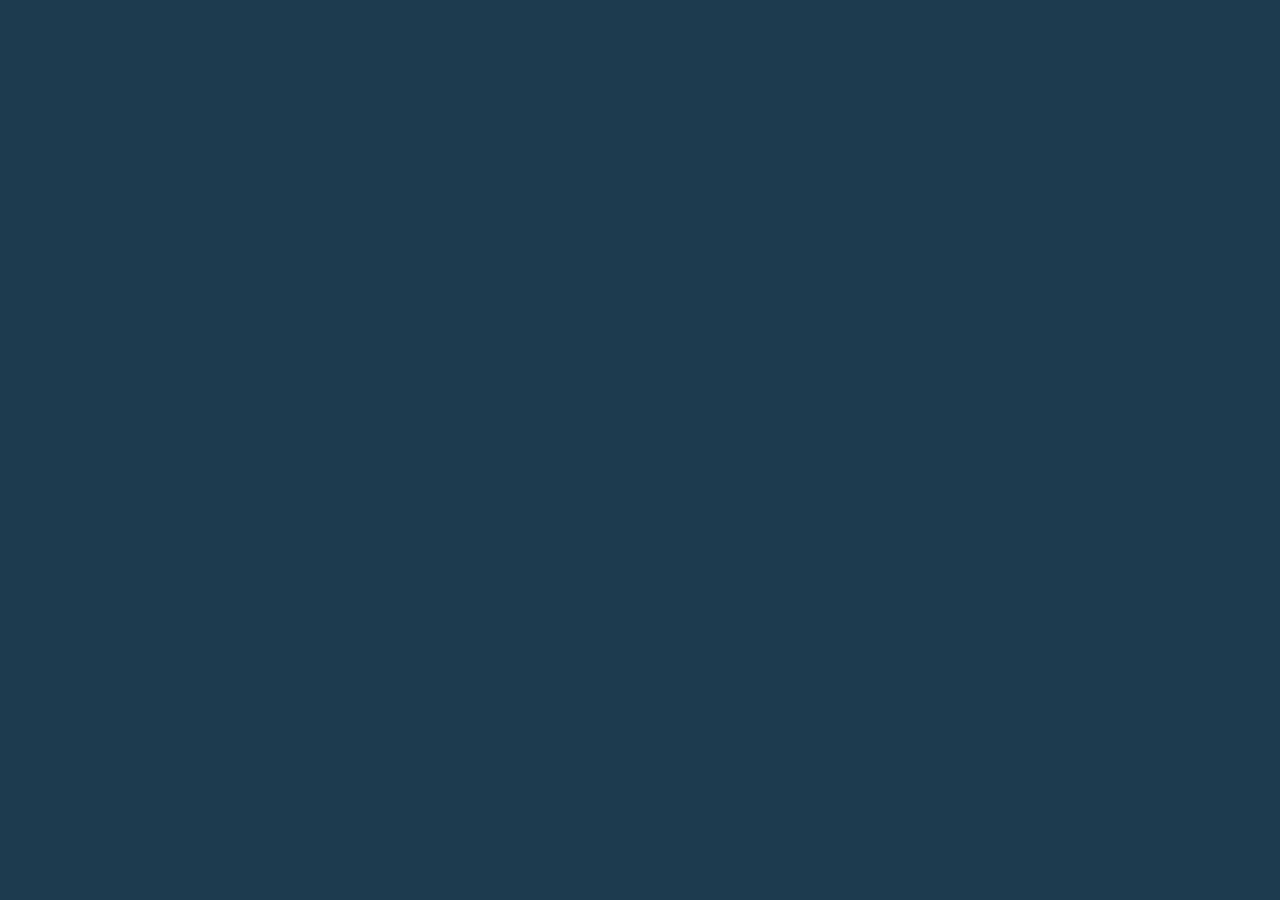
==== index.html @ 94a36188 "Her papers are paper now The boards are a tiling sheet of aged stock under a cream wash, torn out al" ====
<!doctype html>
<html lang="en">
<head>
  <meta charset="utf-8">
  <meta name="viewport" content="width=device-width, initial-scale=1">
  <title>Ship</title>
  <style>
    /* Her papers. Everything you read is on paper laid over the view: aged
       stock, iron-gall ink, small capitals for the headings. The paper is a
       real sheet now, and so is the torn edge round it: see art/ and ART.md.
       The sails and the compass are still drawn as SVG. */
    :root {
      --paper:  #f0e7d3;
      --paper2: #e6dbc2;
      --ink:    #33291d;
      --faint:  #7c6b51;
      --rule:   rgba(80, 62, 38, 0.28);
      --edge:   rgba(60, 46, 28, 0.42);
      --blue:   #2c586e;
      --rust:   #9a4c32;
      --warn:   #9a6b1e;
    }

    html, body { height: 100%; margin: 0; background: #1d3b4f; overflow: hidden; }
    canvas { display: block; }
    body { font-family: Georgia, "Times New Roman", serif; color: var(--ink); }

    /* A board is a scrap of paper torn out of a book, not a rectangle. The
       sheet is a tiling photograph of aged stock; the torn edge is a separate
       mask, white where the paper is and black where it has gone. The shadow
       is a drop-shadow rather than a box-shadow because a box-shadow would
       trace the rectangle the board would have had, which gives the whole
       trick away. Padding is generous: the tear eats into the corners. */
    .board {
      position: fixed;
      padding: 1.05rem 1.3rem;
      /* A cream wash over the sheet. The photograph on its own is far too
         strong: its blotches fight the text, and the eye picks the tile out
         and sees it repeat. Held back to about a third it reads as paper and
         the repeat disappears. */
      background:
        linear-gradient(rgba(244, 236, 217, 0.62), rgba(238, 228, 206, 0.62)),
        url("art/parchment.jpg") repeat;
      background-size: auto, 460px 460px;
      -webkit-mask-image: url("art/panel-mask.png");
              mask-image: url("art/panel-mask.png");
      -webkit-mask-size: 100% 100%;
              mask-size: 100% 100%;
      filter: drop-shadow(0 2px 9px rgba(0, 0, 0, 0.34));
      user-select: none; pointer-events: none;
    }
    .board h2 {
      margin: 0 0 0.55rem; font-size: 0.68rem; font-weight: normal;
      letter-spacing: 0.24em; text-transform: uppercase; color: var(--faint);
    }
    .board h3 {
      margin: 0 0 0.15rem; font-size: 0.6rem; font-weight: normal;
      letter-spacing: 0.2em; text-transform: uppercase; color: var(--faint);
    }
    .board .rule { height: 1px; background: var(--rule); margin: 0.55rem 0; }

    /* --- the sail plan ------------------------------------------------------ */

    #canvas-board { top: 1.1rem; left: 1.1rem; }
    #canvas-board table { border-collapse: collapse; }
    #canvas-board th, #canvas-board td { padding: 0.05rem 0.1rem; }
    #canvas-board thead th {
      font-size: 0.56rem; font-weight: normal; letter-spacing: 0.18em;
      text-transform: uppercase; color: var(--faint); padding-bottom: 0.3rem;
    }
    #canvas-board .tier {
      text-align: left; font-weight: normal; font-size: 0.82rem;
      padding-right: 0.7rem; white-space: nowrap;
    }
    #canvas-board .cell { width: 2.1rem; text-align: center; }
    #canvas-board .key {
      font-size: 0.68rem; color: var(--faint); padding-left: 0.6rem; text-align: right;
    }
    #canvas-board .states {
      margin: 0.6rem 0 0; padding-top: 0.5rem; border-top: 1px solid var(--rule);
      display: flex; justify-content: space-between; gap: 0.2rem;
    }
    #canvas-board .states span { text-align: center; }
    #canvas-board .states i {
      display: block; font-style: normal; font-size: 0.56rem;
      letter-spacing: 0.1em; text-transform: uppercase; color: var(--faint);
    }
    #canvas-board .states .sail { width: 1.75rem; height: 1.3rem; }

    #canvas-board .legend {
      margin: 0.6rem 0 0; padding-top: 0.5rem; border-top: 1px solid var(--rule);
      font-size: 0.68rem; line-height: 1.75; color: var(--faint);
    }
    #canvas-board .legend b { color: var(--ink); font-weight: normal; }

    .sail { width: 1.9rem; height: 1.4rem; display: block; margin: 0 auto; }
    .sail .yard { stroke: #6b5636; stroke-width: 1.1; stroke-linecap: round; fill: none; }
    .sail .cloth { fill: #fbf6ea; stroke: #6f5c40; stroke-width: 0.7; stroke-linejoin: round; }
    .sail .cloth.furl { fill: #cbbb9c; stroke: #6f5c40; stroke-width: 0.7; }
    .sail .reef { stroke: #8a7050; stroke-width: 0.95; stroke-linecap: round; }
    .sail.furled .cloth { fill: #c3b294; }
    .sail.working .cloth { fill: #dfe9ea; stroke: var(--blue); }
    .sail.working .yard { stroke: var(--blue); }
    .sail .tear { stroke: var(--rust); stroke-width: 1.3; stroke-linecap: round; }
    .sail.gone .yard { stroke: #b09a7c; }

    /* --- the orders in hand -------------------------------------------------- */

    #orders-board {
      bottom: 1.1rem; left: 1.1rem; width: 23rem;
      max-height: 56vh; overflow-y: auto;
    }
    #orders-board ul { margin: 0; padding: 0; list-style: none; }
    #orders-board li {
      display: grid; grid-template-columns: 1.5rem 1fr auto; gap: 0.1rem 0.55rem;
      align-items: baseline; margin-bottom: 0.5rem;
    }
    #orders-board li.idle { display: block; color: var(--faint); font-size: 0.86rem; }
    #orders-board li.held { opacity: 0.62; }
    #orders-board .ring { grid-row: span 2; align-self: center; }
    #orders-board .ring svg { width: 1.35rem; height: 1.35rem; transform: rotate(-90deg); }
    #orders-board .ring .track { fill: none; stroke: var(--rule); stroke-width: 2.4; }
    #orders-board .ring .done {
      fill: none; stroke: var(--blue); stroke-width: 2.4; stroke-linecap: round;
    }
    #orders-board .what { font-size: 0.88rem; line-height: 1.35; }
    #orders-board .what em {
      display: block; font-style: normal; font-size: 0.7rem; color: var(--faint);
    }
    #orders-board .left {
      font-size: 0.82rem; color: var(--faint); font-variant-numeric: tabular-nums;
    }
    #orders-board .post {
      grid-column: 2 / -1; font-size: 0.7rem; line-height: 1.45; color: var(--faint);
    }
    #orders-board .post b { font-weight: normal; color: var(--blue); }
    #orders-board .hands {
      margin: 0.65rem 0 0; padding-top: 0.55rem; font-size: 0.8rem; line-height: 1.55;
      border-top: 1px solid var(--rule);
    }
    #orders-board .hands b { font-weight: normal; font-size: 0.95rem; }
    #orders-board .hands em { color: var(--rust); font-style: normal; }
    #orders-board .hands em.fit { color: var(--blue); }
    #orders-board .chase { margin: 0.45rem 0 0; font-size: 0.83rem; line-height: 1.5; color: var(--blue); }
    #orders-board .chase:empty, #orders-board .hurt:empty, #orders-board .word:empty { display: none; }
    #orders-board .hurt { margin: 0.4rem 0 0; font-size: 0.8rem; line-height: 1.5; }
    #orders-board .hurt .strain { display: block; color: var(--warn); }
    #orders-board .hurt .lost { display: block; color: var(--rust); margin-top: 0.2rem; }
    #orders-board .word { margin: 0.45rem 0 0; font-size: 0.83rem; color: var(--rust); }

    /* --- the right-hand column ---------------------------------------------- */

    #right {
      position: fixed; top: 1.1rem; right: 1.1rem;
      display: flex; flex-direction: column; align-items: stretch; gap: 0.65rem;
      width: 12.5rem; pointer-events: none;
    }
    #right > * { position: static; }

    #clock-board { text-align: center; }
    #clock-board .time {
      font-size: 2rem; letter-spacing: 0.04em; line-height: 1.05;
      font-variant-numeric: tabular-nums;
    }
    #clock-board .watch {
      font-size: 0.6rem; letter-spacing: 0.2em; text-transform: uppercase;
      color: var(--faint); margin-top: 0.25rem;
    }
    #clock-board .bell { font-size: 0.8rem; font-style: italic; color: var(--faint); }
    #clock-board h3 { text-align: center; }
    #clock-board .wind, #clock-board .head { font-size: 0.9rem; line-height: 1.35; }
    #clock-board .speed { font-size: 0.9rem; }
    #clock-board .from { font-size: 0.76rem; color: var(--faint); }
    #clock-board .pace {
      margin-top: 0.6rem; padding-top: 0.5rem; font-size: 0.74rem; color: var(--faint);
      border-top: 1px solid var(--rule);
    }
    #clock-board .pace.paused { color: var(--warn); }
    #clock-board .held-back { color: var(--warn); }

    #voyage-board .task {
      margin: 0 0 0.6rem; font-size: 0.86rem; line-height: 1.5;
      padding-bottom: 0.55rem; border-bottom: 1px solid var(--rule);
    }

    #track-board dl, #stores-board dl, #voyage-board dl {
      margin: 0; display: grid; grid-template-columns: auto auto; gap: 0.18rem 0.7rem;
    }
    #track-board dt, #stores-board dt, #voyage-board dt {
      font-size: 0.62rem; letter-spacing: 0.14em; text-transform: uppercase;
      color: var(--faint); align-self: baseline;
    }
    #track-board dd, #stores-board dd, #voyage-board dd {
      margin: 0; font-size: 0.84rem; text-align: right; font-variant-numeric: tabular-nums;
    }
    #stores-board dd.low { color: var(--warn); }
    #stores-board dd.out { color: var(--rust); }
    #stores-board .short { margin: 0.5rem 0 0; font-size: 0.76rem; color: var(--warn); }
    #stores-board .short:empty { display: none; }

    /* --- the compass rose ---------------------------------------------------- */

    #rose {
      position: fixed; right: 1.4rem; bottom: 1.4rem;
      width: 9.5rem; text-align: center;
      user-select: none; pointer-events: none;
    }
    #rose .rose { width: 100%; height: auto; display: block; }
    #rose .rim { fill: #c9a86a; stroke: #6b5029; stroke-width: 2.5; }
    #rose .face { fill: #f0e7d3; stroke: #8a7145; stroke-width: 1; }
    #rose .ticks line { stroke: #8a7145; stroke-width: 0.9; }
    #rose .ticks line.cardinal { stroke: #4a3a1e; stroke-width: 1.6; }
    #rose .letter {
      font-size: 8px; fill: #4a3a1e; text-anchor: middle;
      font-family: Georgia, serif; letter-spacing: 0.05em;
    }
    #rose .needle .north { fill: var(--rust); }
    #rose .needle .south { fill: #3d3527; }
    #rose .pin { fill: #6b5029; }
    #rose .wind path { fill: var(--blue); opacity: 0.85; }
    #rose .squall {
      margin: 0.3rem 0 0; font-size: 0.74rem; line-height: 1.4; color: #f0e7d3;
      text-shadow: 0 1px 4px rgba(0, 0, 0, 0.8);
    }
    #rose .squall:empty { display: none; }

    /* --- the command bar ----------------------------------------------------- */

    /* Anchored along the bottom, the way a real-time strategy game does it: her
       state on the left, the orders themselves as a card of buttons. */
    #command {
      position: fixed; z-index: 8;
      left: 0; right: 0; bottom: 0;
      display: flex; align-items: stretch; gap: 0.9rem;
      padding: 0.5rem 0.9rem;
      /* The same sheet as the boards. It keeps its straight top edge: this one
         is not a scrap laid on the table, it is the table. */
      background:
        linear-gradient(rgba(244, 236, 217, 0.62), rgba(238, 228, 206, 0.62)),
        url("art/parchment.jpg") repeat;
      background-size: auto, 460px 460px;
      border-top: 1px solid var(--edge);
      box-shadow: 0 -3px 18px rgba(0, 0, 0, 0.35);
      user-select: none;
    }

    #command .her {
      flex: 0 0 11rem;
      display: grid; grid-template-columns: auto 1fr; gap: 0.1rem 0.6rem;
      align-content: center;
      padding-right: 0.9rem; border-right: 1px solid var(--rule);
    }
    #command .her .tag {
      font-size: 0.58rem; letter-spacing: 0.16em; text-transform: uppercase;
      color: var(--faint); align-self: center;
    }
    #command .her b {
      font-weight: normal; font-size: 0.92rem; text-align: right;
      font-variant-numeric: tabular-nums;
    }
    #command .her em { font-style: normal; color: var(--faint); font-size: 0.76rem; }

    #command .card { flex: 1; display: flex; flex-direction: column; gap: 0.3rem; min-width: 0; }
    #command .row { display: flex; align-items: center; gap: 0.6rem; }
    #command .rowname {
      flex: 0 0 4.6rem; font-size: 0.58rem; letter-spacing: 0.16em;
      text-transform: uppercase; color: var(--faint); text-align: right;
    }
    /* Rows never wrap: the bar stays three rows tall on any window, and a
       narrow one scrolls its cards sideways instead of growing upward. */
    #command .cards {
      display: flex; gap: 0.3rem; flex-wrap: nowrap;
      overflow-x: auto; overflow-y: hidden; scrollbar-width: thin;
    }

    #command .ord {
      position: relative; font-family: inherit; cursor: pointer;
      flex: 0 0 auto; min-width: 5.4rem; padding: 0.32rem 0.5rem 0.3rem;
      background: rgba(80, 62, 38, 0.06); color: var(--ink);
      border: 1px solid var(--edge); border-radius: 2px;
      display: flex; align-items: center; gap: 0.35rem;
    }
    #command .ord:hover { border-color: var(--blue); background: rgba(44, 88, 110, 0.14); }
    #command .ord:active { transform: translateY(1px); background: var(--blue); color: var(--paper); }
    #command .ord .what { font-size: 0.76rem; white-space: nowrap; }
    #command .ord .badge {
      font-size: 0.56rem; letter-spacing: 0.04em; color: var(--paper);
      background: var(--faint); border-radius: 2px;
      min-width: 1.05rem; padding: 0.05rem 0.16rem; text-align: center;
    }
    #command .ord:hover .badge { background: var(--blue); }
    #command .ord .glyph { margin-left: auto; }
    #command .ord .glyph:empty { display: none; }
    #command .ord .glyph .sail { width: 1.35rem; height: 1rem; margin: 0; }

    /* An order that would do nothing looks like it would do nothing. */
    #command .ord.spent { opacity: 0.38; cursor: default; }
    #command .ord.spent:hover { border-color: var(--edge); background: rgba(80, 62, 38, 0.06); }
    #command .ord.busy { border-color: var(--blue); }

    /* Everything else keeps off the bar. */
    #orders-board { bottom: 9.5rem !important; max-height: 40vh !important; }
    #pilot { bottom: 9.9rem !important; }
    #rose { bottom: 9.9rem !important; }
    #glass { bottom: 9.9rem !important; }

    /* --- the pilot: one step at a time --------------------------------------- */

    #pilot {
      position: fixed; z-index: 10;
      bottom: 1.1rem; left: 50%; transform: translateX(-50%);
      width: min(38rem, calc(100vw - 26rem));
      padding: 1rem 1.3rem 0.9rem;
      background: linear-gradient(160deg, var(--paper) 0%, var(--paper2) 100%);
      border: 1px solid var(--edge);
      box-shadow: 0 6px 30px rgba(0, 0, 0, 0.45);
      pointer-events: auto; user-select: none;
    }
    #pilot .tally {
      margin: 0 0 0.5rem; font-size: 0.58rem; letter-spacing: 0.2em;
      text-transform: uppercase; color: var(--faint);
    }
    #pilot .say { margin: 0; font-size: 1rem; line-height: 1.6; }
    #pilot .how {
      margin: 0.6rem 0 0; font-size: 0.86rem; color: var(--blue); font-style: italic;
    }
    #pilot .how:empty, #pilot .well:empty, #pilot .acts:empty { display: none; }
    #pilot .acts { margin: 0.9rem 0 0; display: flex; flex-wrap: wrap; gap: 0.6rem; }
    #pilot .act {
      font-family: inherit; font-size: 0.95rem; color: var(--blue);
      background: rgba(44, 88, 110, 0.06); cursor: pointer;
      border: 1px solid var(--edge); border-radius: 2px;
      padding: 0.6rem 1.1rem; flex: 1 1 auto; min-width: 9rem;
    }
    #pilot .act:hover { border-color: var(--blue); background: rgba(44, 88, 110, 0.13); }
    #pilot .act.down {
      background: var(--blue); color: var(--paper); border-color: var(--blue);
      transform: translateY(2px); box-shadow: inset 0 2px 6px rgba(0, 0, 0, 0.35);
    }

    /* The closing gauge. Her head walks in from the side; when she is near
       enough the whole bar goes solid, which says "that is right" without
       anybody having to write it down. */
    #pilot .gauge { margin: 0.9rem 0 0; display: none; align-items: center; gap: 0.8rem; }
    #pilot .gauge:not(:empty) { display: flex; }
    #pilot .gauge .track {
      position: relative; flex: 1; height: 1.5rem;
      border: 1px solid var(--rule); border-radius: 2px;
      background: rgba(80, 62, 38, 0.05);
    }
    #pilot .gauge .notch {
      position: absolute; left: 50%; top: -3px; bottom: -3px; width: 2px;
      margin-left: -1px; background: var(--rust);
    }
    #pilot .gauge .needle {
      position: absolute; top: 2px; bottom: 2px; width: 0.55rem; margin-left: -0.27rem;
      background: var(--blue); border-radius: 1px;
      transition: left 0.12s linear;
    }
    #pilot .gauge .reads {
      font-size: 0.78rem; color: var(--faint); min-width: 7.5rem; text-align: right;
    }
    #pilot .gauge.near .track { border-color: var(--blue); background: rgba(44, 88, 110, 0.16); }
    #pilot .gauge.near .needle { background: var(--blue); box-shadow: 0 0 0 3px rgba(44, 88, 110, 0.3); }
    #pilot .gauge.near .reads {
      color: var(--blue); font-size: 0.86rem; letter-spacing: 0.04em;
    }

    #pilot .well {
      margin: 0.7rem 0 0; font-size: 1.06rem; line-height: 1.5; color: var(--rust);
    }
    #pilot .well .tick {
      display: inline-block; margin-right: 0.5rem; font-size: 1.2rem;
      color: var(--paper); background: var(--rust);
      width: 1.5rem; height: 1.5rem; line-height: 1.5rem; text-align: center;
      border-radius: 50%; vertical-align: -0.25rem;
      animation: stamp 0.45s cubic-bezier(0.2, 1.5, 0.4, 1) both;
    }
    @keyframes stamp {
      from { transform: scale(0.1) rotate(-25deg); opacity: 0; }
      to   { transform: scale(1) rotate(0); opacity: 1; }
    }

    /* A step landing, and a step arriving. */
    #pilot.done {
      border-color: var(--rust);
      box-shadow: 0 0 0 3px rgba(154, 76, 50, 0.25), 0 6px 30px rgba(0, 0, 0, 0.45);
    }
    #pilot.fresh { animation: nudge 0.6s ease-out both; }
    @keyframes nudge {
      0%   { transform: translateX(-50%) translateY(10px); opacity: 0.4; }
      100% { transform: translateX(-50%) translateY(0); opacity: 1; }
    }
    #pilot .shut {
      margin-top: 0.8rem; font-family: inherit; font-size: 0.68rem;
      letter-spacing: 0.1em; color: var(--faint); background: none;
      border: none; padding: 0; cursor: pointer;
    }
    #pilot .shut:hover { color: var(--rust); }

    /* With the pilot up, the orders board keeps out of its way. */
    #pilot ~ #orders-board, #orders-board { max-height: 44vh; }

    /* --- the shipping office ------------------------------------------------- */

    #office .preamble { color: var(--faint); font-size: 0.88rem; }
    #office .berth { margin: 1.4rem 0 0; padding: 0; list-style: none; }
    #office .berth li {
      display: grid; grid-template-columns: 1.6rem 1fr auto;
      gap: 0.1rem 0.4rem; align-items: baseline;
      padding: 0.6rem 0; border-top: 1px solid var(--rule);
    }
    #office .mark { color: var(--blue); font-size: 0.95rem; }
    #office .berth .link { justify-self: start; text-align: left; font-size: 1.02rem; }
    #office .teaches {
      grid-column: 2 / -1; font-size: 0.78rem; line-height: 1.5; color: var(--faint);
    }
    #office .cue {
      font-size: 0.58rem; letter-spacing: 0.18em; text-transform: uppercase;
      color: var(--rust); align-self: center;
    }
    #office li.done .link { color: var(--faint); border-bottom-color: transparent; }
    #office li.done .link:hover { color: var(--rust); }
    #office .note {
      margin: 1.2rem 0 0; padding-top: 0.9rem; font-size: 0.76rem;
      color: var(--faint); border-top: 1px solid var(--rule);
    }

    /* --- the owners' letter, and the account of a short voyage --------------- */

    #office, #letter, #voyage-done {
      position: fixed; inset: 0; margin: auto; z-index: 12;
      width: min(33rem, calc(100vw - 3rem)); height: fit-content;
      max-height: calc(100vh - 3rem); overflow-y: auto;
      padding: 2rem 2.3rem;
      background: linear-gradient(160deg, var(--paper) 0%, var(--paper2) 100%);
      border: 1px solid var(--edge);
      box-shadow: 0 6px 34px rgba(0, 0, 0, 0.45);
      pointer-events: auto;
    }
    #office h2, #letter h2, #voyage-done h2 {
      margin: 0 0 1.1rem; font-size: 0.68rem; font-weight: normal;
      letter-spacing: 0.24em; text-transform: uppercase; color: var(--faint);
    }
    #letter h3 {
      margin: 1.5rem 0 0.6rem; font-size: 0.62rem; font-weight: normal;
      letter-spacing: 0.22em; text-transform: uppercase; color: var(--faint);
      border-top: 1px solid var(--rule); padding-top: 0.9rem;
    }
    #letter p { margin: 0 0 0.9rem; font-size: 0.95rem; line-height: 1.7; }
    #letter .dateline {
      font-style: italic; color: var(--faint); font-size: 0.85rem; text-align: right;
    }
    #letter .keys { margin: 0; padding: 0; list-style: none; }
    #letter .keys li { font-size: 0.84rem; line-height: 1.9; color: var(--faint); }
    #letter .keys b { font-weight: normal; color: var(--blue); }
    #letter .other, #voyage-done .mate { font-size: 0.84rem; color: var(--faint); }
    #voyage-done .mate { font-style: italic; line-height: 1.6; }
    #letter .go, #voyage-done .go { margin: 1.4rem 0 0.7rem; }

    #office button, #letter button, #voyage-done button {
      font-family: inherit; color: var(--blue); background: none; cursor: pointer;
      border: none; padding: 0; font-size: inherit;
      border-bottom: 1px solid rgba(44, 88, 110, 0.5);
    }
    #office button:hover, #letter button:hover, #voyage-done button:hover { color: var(--rust); border-bottom-color: var(--rust); }
    #letter .sail {
      font-size: 1.15rem; letter-spacing: 0.18em; text-transform: uppercase;
      border: 1px solid var(--edge); padding: 0.55rem 1.9rem;
    }
    /* The next voyage carries its whole name, so it is set at reading size
       rather than in the Sail button's capitals. */
    #voyage-done .on {
      font-size: 0.98rem; border: 1px solid var(--edge); padding: 0.5rem 1.3rem;
    }
    #letter .sail:hover, #voyage-done .on:hover { border-color: var(--rust); }

    #voyage-done .home { font-size: 1.1rem; margin: 0 0 1.1rem; }
    #voyage-done dl { margin: 0 0 1.1rem; display: grid; grid-template-columns: 1fr auto; gap: 0.3rem 1.2rem; }
    #voyage-done dt { font-size: 0.84rem; color: var(--faint); }
    #voyage-done dd { margin: 0; font-size: 0.92rem; text-align: right; }
    #voyage-done p { margin: 0 0 0.8rem; font-size: 0.9rem; line-height: 1.55; }
    #voyage-done dd .through {
      display: block; font-size: 0.74rem; color: var(--faint); font-style: italic;
    }

    /* --- the account at the end ---------------------------------------------- */

    #landfall {
      position: fixed; inset: 0; margin: auto;
      width: min(32rem, calc(100vw - 3rem)); height: fit-content;
      max-height: calc(100vh - 3rem); overflow-y: auto;
      padding: 1.8rem 2rem;
      background: linear-gradient(160deg, var(--paper) 0%, var(--paper2) 100%);
      border: 1px solid var(--edge);
      box-shadow: 0 6px 34px rgba(0, 0, 0, 0.45);
      pointer-events: auto;
    }
    #landfall h2 {
      margin: 0 0 0.9rem; font-size: 0.7rem; font-weight: normal;
      letter-spacing: 0.24em; text-transform: uppercase; color: var(--faint);
    }
    #landfall h3 {
      margin: 1.3rem 0 0.6rem; font-size: 0.64rem; font-weight: normal;
      letter-spacing: 0.22em; text-transform: uppercase; color: var(--faint);
      border-top: 1px solid var(--rule); padding-top: 0.9rem;
    }
    #landfall .took { margin: 0 0 1.1rem; font-size: 1.1rem; line-height: 1.5; }
    #landfall dl { margin: 0 0 1.1rem; display: grid; grid-template-columns: 1fr auto; gap: 0.3rem 1.2rem; }
    #landfall dt { font-size: 0.84rem; color: var(--faint); }
    #landfall dd { margin: 0; font-size: 0.92rem; text-align: right; }
    #landfall p { margin: 0 0 0.8rem; font-size: 0.9rem; line-height: 1.55; }
    #landfall .toll { color: var(--rust); }
    #landfall .again { margin: 0; font-size: 0.78rem; color: var(--faint); }
    #landfall .roll { margin: 0 0 1rem; padding: 0; list-style: none; font-size: 0.84rem; }
    #landfall .roll li { margin-bottom: 0.3rem; line-height: 1.45; }
    #landfall .roll li.lost { opacity: 0.55; }
    #landfall .roll b { font-weight: normal; }
    #landfall .roll em { color: var(--rust); font-style: normal; }
    #landfall .roll span { display: block; font-size: 0.77rem; color: var(--faint); }

    /* --- the glossary --------------------------------------------------------- */

    /* The boards let the mouse through so you can drag to look about her.
       Only the terms themselves catch it. */
    .term {
      pointer-events: auto; cursor: help;
      border-bottom: 1px dotted rgba(44, 88, 110, 0.55);
    }
    .term:hover { color: var(--blue); border-bottom-color: var(--blue); }

    /* Above the letter and the office: a definition you cannot read is no
       definition at all. */
    #gloss, #man {
      position: fixed; z-index: 20;
      padding: 0.7rem 0.9rem;
      background: linear-gradient(160deg, var(--paper) 0%, var(--paper2) 100%);
      border: 1px solid var(--edge);
      box-shadow: 0 3px 18px rgba(0, 0, 0, 0.4);
      pointer-events: none; user-select: none;
    }
    #gloss { width: min(21rem, calc(100vw - 2rem)); }
    #man { width: 14rem; }
    #gloss h4, #man h4 {
      margin: 0 0 0.3rem; font-size: 0.92rem; font-weight: normal; color: var(--blue);
    }
    #gloss p, #man p { margin: 0; font-size: 0.84rem; line-height: 1.5; }
    #man p { font-size: 0.78rem; color: var(--faint); }
    #man em { color: var(--rust); font-style: normal; }

    /* A board the glossary or the pilot is pointing at. It breathes, because a
       still outline on a page of still outlines is not a pointing finger. */
    .board.lit {
      border-color: var(--blue);
      animation: pointing 1.5s ease-in-out infinite;
    }
    /* The compass is not a board, but the pilot points at it all the same. */
    #rose.lit { border-radius: 50%; animation: pointing 1.5s ease-in-out infinite; }
    @keyframes pointing {
      0%, 100% { box-shadow: 0 0 0 2px rgba(44, 88, 110, 0.22), 0 2px 14px rgba(0, 0, 0, 0.32); }
      50%      { box-shadow: 0 0 0 6px rgba(44, 88, 110, 0.42), 0 2px 14px rgba(0, 0, 0, 0.32); }
    }

    /* --- the sheets: orders, the watch bill, the glass ----------------------- */

    /* --- the chart ----------------------------------------------------------- */

    /* A chart of 1841: foxed paper, an engraved coast, a graduated neatline,
       and rhumb lines out of a compass rose. Everything drawn, nothing fetched
       -- the stain on the paper is an SVG turbulence filter. */
    #chart .sea { display: block; width: 100%; height: auto; }
    #chart .water { fill: #efe4c9; }
    #chart .stain { fill: none; opacity: 0.5; mix-blend-mode: multiply; }
    #chart .grain { fill: none; opacity: 0.30; mix-blend-mode: multiply; pointer-events: none; }

    #chart .land {
      fill: #ddcfae; stroke: #4a3a24; stroke-width: 1.3; stroke-linejoin: round;
    }
    #chart .grat { stroke: #7a6242; stroke-width: 0.45; opacity: 0.32; }

    /* The rhumb network. Faint, and heavier on the cardinal points. */
    #chart .rhumb line { stroke: #8a6d45; stroke-width: 0.4; opacity: 0.30; }
    #chart .rhumb line.half { opacity: 0.42; }
    #chart .rhumb line.main { stroke: #9a4c32; stroke-width: 0.6; opacity: 0.48; }

    #chart .rose .major { fill: #3a2f1e; }
    #chart .rose .minor { fill: #a08a5e; }
    #chart .rose .pin { fill: #9a4c32; }
    #chart .rose .ring { fill: none; stroke: #4a3a24; stroke-width: 0.7; opacity: 0.7; }
    #chart .rose .np {
      font-size: 12px; fill: #4a3a24; text-anchor: middle;
      font-family: Georgia, serif; font-style: italic;
    }

    #chart .neat { fill: none; stroke: #4a3a24; stroke-width: 1.1; }
    #chart .neat.outer { stroke-width: 2.2; }
    #chart .tick { stroke: #4a3a24; stroke-width: 0.8; }
    #chart .deg {
      font-size: 8.5px; fill: #4a3a24; text-anchor: middle;
      font-family: Georgia, serif; letter-spacing: 0.04em;
    }
    #chart .deg.lat { text-anchor: end; }

    #chart .track { fill: none; stroke: #7a2f1c; stroke-width: 1.5; stroke-dasharray: 5 3; }
    #chart .her path { fill: #7a2f1c; stroke: #efe4c9; stroke-width: 0.9; }
    #chart .port circle { fill: #3a2f1e; }
    #chart .port text, #chart .mark text {
      font-size: 11px; fill: #33291d; font-family: Georgia, serif; font-style: italic;
    }
    #chart .mark path { fill: none; stroke: #7a2f1c; stroke-width: 1.4; }

    #chart .cartouche rect {
      fill: rgba(239, 228, 201, 0.82); stroke: #4a3a24; stroke-width: 1;
    }
    #chart .cartouche .title {
      font-size: 17px; fill: #33291d; font-family: Georgia, serif; font-style: italic;
    }
    #chart .cartouche .sub {
      font-size: 12px; fill: #4a3a24; font-family: Georgia, serif; font-style: italic;
    }
    #chart .cartouche .small { font-size: 10px; letter-spacing: 0.14em; font-style: normal; }

    #chart .scale line { stroke: #33291d; stroke-width: 1.2; }
    #chart .scale text {
      font-size: 10px; fill: #33291d; text-anchor: middle;
      font-family: Georgia, serif; font-style: italic;
    }
    #chart .fix {
      margin: 0.6rem 0 0; font-size: 0.92rem; color: var(--blue);
      font-variant-numeric: tabular-nums;
    }

    #orders-card, #watch-bill, #glass, #chart {
      position: fixed; z-index: 9; height: fit-content;
      max-height: calc(100vh - 3rem); overflow-y: auto;
      padding: 1.4rem 1.7rem;
      background: linear-gradient(160deg, var(--paper) 0%, var(--paper2) 100%);
      border: 1px solid var(--edge);
      box-shadow: 0 6px 34px rgba(0, 0, 0, 0.45);
      user-select: none;
    }
    #orders-card { inset: 0; margin: auto; width: min(34rem, calc(100vw - 3rem)); }
    #chart { inset: 0; margin: auto; width: min(58rem, calc(100vw - 3rem)); }
    #watch-bill { inset: 0; margin: auto; width: min(62rem, calc(100vw - 3rem)); }
    #glass {
      bottom: 1.1rem; left: 50%; transform: translateX(-50%);
      width: min(24rem, calc(100vw - 2rem)); pointer-events: auto;
    }
    #orders-card h2, #watch-bill h2, #glass h2, #chart h2 {
      margin: 0 0 0.9rem; font-size: 0.68rem; font-weight: normal;
      letter-spacing: 0.24em; text-transform: uppercase; color: var(--faint);
    }
    #orders-card table { border-collapse: collapse; width: 100%; }
    #orders-card td { padding: 0.3rem 0; vertical-align: top; }
    #orders-card .k { width: 4.2rem; color: var(--blue); font-size: 0.85rem; white-space: nowrap; }
    #orders-card .w { width: 8rem; font-size: 0.9rem; }
    #orders-card .d { font-size: 0.8rem; color: var(--faint); line-height: 1.55; }
    #orders-card .note, #watch-bill .note, #chart .note {
      margin: 1rem 0 0; padding-top: 0.8rem; font-size: 0.82rem; line-height: 1.7;
      color: var(--faint); border-top: 1px solid var(--rule);
    }
    #orders-card .note b, #watch-bill .note b, #chart .note b { color: var(--ink); font-weight: normal; }
    #orders-card .shut, #glass .shut {
      margin: 0.7rem 0 0; font-size: 0.72rem; color: var(--faint);
    }

    /* --- the ship in section ------------------------------------------------- */

    #watch-bill .section { display: block; width: 100%; height: auto; }
    #watch-bill .section .hull { fill: rgba(80, 62, 38, 0.05); stroke: var(--edge); stroke-width: 1.4; }
    #watch-bill .section .room {
      fill: rgba(80, 62, 38, 0.07); stroke: var(--rule); stroke-width: 1;
    }
    #watch-bill .section .deck { stroke: var(--ink); stroke-width: 1.6; }
    #watch-bill .section .mast { stroke: var(--faint); stroke-width: 2.4; }
    #watch-bill .section .yard { stroke: var(--faint); stroke-width: 1.4; }
    #watch-bill .section .water {
      stroke: var(--blue); stroke-width: 1; stroke-dasharray: 7 5; opacity: 0.5;
    }
    #watch-bill .section .tag {
      font-size: 9px; letter-spacing: 0.16em; text-transform: uppercase;
      fill: var(--faint); font-family: Georgia, serif;
    }
    #watch-bill .section .tally {
      font-size: 10px; fill: var(--faint); text-anchor: end; font-family: Georgia, serif;
    }
    #watch-bill .section .man { fill: var(--ink); cursor: help; }
    #watch-bill .section .man.hurt { fill: var(--rust); }
    #watch-bill .section .man:hover { fill: var(--blue); }

    #watch-bill .whois {
      margin: 0.5rem 0 0; padding: 0.5rem 0.7rem; min-height: 1.2rem;
      font-size: 0.86rem; color: var(--faint);
      background: rgba(80, 62, 38, 0.05); border: 1px solid var(--rule);
    }
    #watch-bill .whois b { font-weight: normal; color: var(--blue); }
    #watch-bill h2.bill {
      margin-top: 1.6rem; padding-top: 1rem; border-top: 1px solid var(--rule);
    }

    #watch-bill .watches {
      display: flex; gap: 1.8rem; align-items: flex-start; flex-wrap: wrap;
    }
    #watch-bill .watch { flex: 1 1 15rem; min-width: 15rem; opacity: 0.55; }
    #watch-bill .watch.up, #watch-bill .watch.idlers { opacity: 1; }
    #watch-bill h3 {
      margin: 0 0 0.5rem; font-size: 0.88rem; font-weight: normal;
      text-transform: capitalize; color: var(--blue);
      display: flex; justify-content: space-between; align-items: baseline;
      border-bottom: 1px solid var(--rule); padding-bottom: 0.35rem;
    }
    #watch-bill .where {
      font-size: 0.62rem; letter-spacing: 0.16em; text-transform: uppercase; color: var(--faint);
    }
    #watch-bill table { border-collapse: collapse; width: 100%; }
    #watch-bill td { padding: 0.15rem 0; vertical-align: baseline; font-size: 0.82rem; }
    #watch-bill .who { width: 42%; }
    #watch-bill .rate { width: 30%; font-size: 0.74rem; color: var(--faint); }
    /* A man's years. A whaleship was worked by boys, and the bill should say so. */
    #watch-bill .age {
      margin-left: 0.4rem; font-size: 0.7rem; color: var(--blue);
      font-variant-numeric: tabular-nums;
    }
    #watch-bill .post { font-size: 0.74rem; color: var(--faint); }
    #watch-bill .post.set { color: var(--blue); }
    #watch-bill .name {
      cursor: text; border-bottom: 1px dotted rgba(80, 62, 38, 0.3);
      display: inline-block; min-width: 5rem;
    }
    #watch-bill .name:hover { border-bottom-color: var(--blue); }
    #watch-bill .name:focus { outline: none; color: var(--blue); border-bottom-color: var(--blue); }
    #watch-bill .tally {
      margin: 0.5rem 0 0; font-size: 0.68rem; letter-spacing: 0.12em;
      text-transform: uppercase; color: var(--faint);
    }

    #glass label {
      display: grid; grid-template-columns: 6.4rem 1fr; gap: 0.1rem 0.7rem;
      align-items: center; margin-bottom: 0.55rem;
    }
    #glass .what { font-size: 0.8rem; color: var(--faint); }
    #glass .was { grid-column: 2; font-size: 0.76rem; color: var(--blue); }
    #glass input[type=range] { width: 100%; accent-color: var(--blue); background: transparent; margin: 0; }
    #glass .note {
      margin: 0.9rem 0 0; padding-top: 0.7rem; font-size: 0.77rem; line-height: 1.6;
      color: var(--faint); border-top: 1px solid var(--rule);
    }
    #glass .rate { margin: 0.6rem 0 0; font-size: 0.76rem; color: var(--faint); }
    #glass .rate.slow { color: var(--rust); }
  </style>
  <script type="importmap">
  {
    "imports": {
      "three": "https://cdn.jsdelivr.net/npm/three@0.185.1/build/three.module.js",
      "three/addons/": "https://cdn.jsdelivr.net/npm/three@0.185.1/examples/jsm/"
    }
  }
  </script>
</head>
<body>
  <div id="right"></div>
  <script type="module" src="./src/main.js"></script>
</body>
</html>
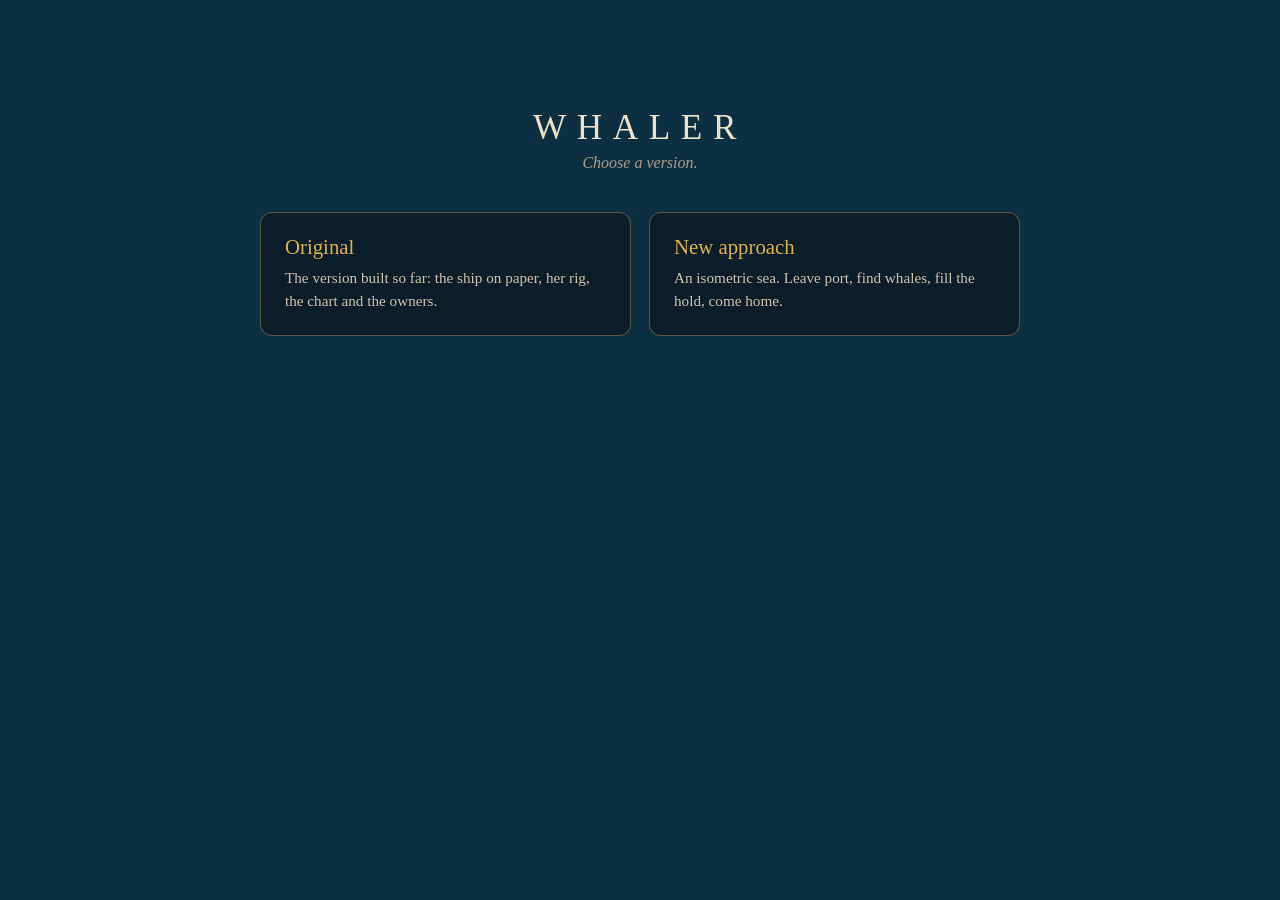
==== commit a9bb7986: "A fresh start beside the old: choose a version, and a new isometric sea The front page now offers tw" ====
--- a/index.html
+++ b/index.html
@@ -3,762 +3,37 @@
 <head>
   <meta charset="utf-8">
   <meta name="viewport" content="width=device-width, initial-scale=1">
-  <title>Ship</title>
+  <title>Whaler</title>
   <style>
-    /* Her papers. Everything you read is on paper laid over the view: aged
-       stock, iron-gall ink, small capitals for the headings. The paper is a
-       real sheet now, and so is the torn edge round it: see art/ and ART.md.
-       The sails and the compass are still drawn as SVG. */
-    :root {
-      --paper:  #f0e7d3;
-      --paper2: #e6dbc2;
-      --ink:    #33291d;
-      --faint:  #7c6b51;
-      --rule:   rgba(80, 62, 38, 0.28);
-      --edge:   rgba(60, 46, 28, 0.42);
-      --blue:   #2c586e;
-      --rust:   #9a4c32;
-      --warn:   #9a6b1e;
-    }
-
-    html, body { height: 100%; margin: 0; background: #1d3b4f; overflow: hidden; }
-    canvas { display: block; }
-    body { font-family: Georgia, "Times New Roman", serif; color: var(--ink); }
-
-    /* A board is a scrap of paper torn out of a book, not a rectangle. The
-       sheet is a tiling photograph of aged stock; the torn edge is a separate
-       mask, white where the paper is and black where it has gone. The shadow
-       is a drop-shadow rather than a box-shadow because a box-shadow would
-       trace the rectangle the board would have had, which gives the whole
-       trick away. Padding is generous: the tear eats into the corners. */
-    .board {
-      position: fixed;
-      padding: 1.05rem 1.3rem;
-      /* A cream wash over the sheet. The photograph on its own is far too
-         strong: its blotches fight the text, and the eye picks the tile out
-         and sees it repeat. Held back to about a third it reads as paper and
-         the repeat disappears. */
-      background:
-        linear-gradient(rgba(244, 236, 217, 0.62), rgba(238, 228, 206, 0.62)),
-        url("art/parchment.jpg") repeat;
-      background-size: auto, 460px 460px;
-      -webkit-mask-image: url("art/panel-mask.png");
-              mask-image: url("art/panel-mask.png");
-      -webkit-mask-size: 100% 100%;
-              mask-size: 100% 100%;
-      filter: drop-shadow(0 2px 9px rgba(0, 0, 0, 0.34));
-      user-select: none; pointer-events: none;
-    }
-    .board h2 {
-      margin: 0 0 0.55rem; font-size: 0.68rem; font-weight: normal;
-      letter-spacing: 0.24em; text-transform: uppercase; color: var(--faint);
-    }
-    .board h3 {
-      margin: 0 0 0.15rem; font-size: 0.6rem; font-weight: normal;
-      letter-spacing: 0.2em; text-transform: uppercase; color: var(--faint);
-    }
-    .board .rule { height: 1px; background: var(--rule); margin: 0.55rem 0; }
-
-    /* --- the sail plan ------------------------------------------------------ */
-
-    #canvas-board { top: 1.1rem; left: 1.1rem; }
-    #canvas-board table { border-collapse: collapse; }
-    #canvas-board th, #canvas-board td { padding: 0.05rem 0.1rem; }
-    #canvas-board thead th {
-      font-size: 0.56rem; font-weight: normal; letter-spacing: 0.18em;
-      text-transform: uppercase; color: var(--faint); padding-bottom: 0.3rem;
-    }
-    #canvas-board .tier {
-      text-align: left; font-weight: normal; font-size: 0.82rem;
-      padding-right: 0.7rem; white-space: nowrap;
-    }
-    #canvas-board .cell { width: 2.1rem; text-align: center; }
-    #canvas-board .key {
-      font-size: 0.68rem; color: var(--faint); padding-left: 0.6rem; text-align: right;
-    }
-    #canvas-board .states {
-      margin: 0.6rem 0 0; padding-top: 0.5rem; border-top: 1px solid var(--rule);
-      display: flex; justify-content: space-between; gap: 0.2rem;
-    }
-    #canvas-board .states span { text-align: center; }
-    #canvas-board .states i {
-      display: block; font-style: normal; font-size: 0.56rem;
-      letter-spacing: 0.1em; text-transform: uppercase; color: var(--faint);
-    }
-    #canvas-board .states .sail { width: 1.75rem; height: 1.3rem; }
-
-    #canvas-board .legend {
-      margin: 0.6rem 0 0; padding-top: 0.5rem; border-top: 1px solid var(--rule);
-      font-size: 0.68rem; line-height: 1.75; color: var(--faint);
-    }
-    #canvas-board .legend b { color: var(--ink); font-weight: normal; }
-
-    .sail { width: 1.9rem; height: 1.4rem; display: block; margin: 0 auto; }
-    .sail .yard { stroke: #6b5636; stroke-width: 1.1; stroke-linecap: round; fill: none; }
-    .sail .cloth { fill: #fbf6ea; stroke: #6f5c40; stroke-width: 0.7; stroke-linejoin: round; }
-    .sail .cloth.furl { fill: #cbbb9c; stroke: #6f5c40; stroke-width: 0.7; }
-    .sail .reef { stroke: #8a7050; stroke-width: 0.95; stroke-linecap: round; }
-    .sail.furled .cloth { fill: #c3b294; }
-    .sail.working .cloth { fill: #dfe9ea; stroke: var(--blue); }
-    .sail.working .yard { stroke: var(--blue); }
-    .sail .tear { stroke: var(--rust); stroke-width: 1.3; stroke-linecap: round; }
-    .sail.gone .yard { stroke: #b09a7c; }
-
-    /* --- the orders in hand -------------------------------------------------- */
-
-    #orders-board {
-      bottom: 1.1rem; left: 1.1rem; width: 23rem;
-      max-height: 56vh; overflow-y: auto;
-    }
-    #orders-board ul { margin: 0; padding: 0; list-style: none; }
-    #orders-board li {
-      display: grid; grid-template-columns: 1.5rem 1fr auto; gap: 0.1rem 0.55rem;
-      align-items: baseline; margin-bottom: 0.5rem;
-    }
-    #orders-board li.idle { display: block; color: var(--faint); font-size: 0.86rem; }
-    #orders-board li.held { opacity: 0.62; }
-    #orders-board .ring { grid-row: span 2; align-self: center; }
-    #orders-board .ring svg { width: 1.35rem; height: 1.35rem; transform: rotate(-90deg); }
-    #orders-board .ring .track { fill: none; stroke: var(--rule); stroke-width: 2.4; }
-    #orders-board .ring .done {
-      fill: none; stroke: var(--blue); stroke-width: 2.4; stroke-linecap: round;
-    }
-    #orders-board .what { font-size: 0.88rem; line-height: 1.35; }
-    #orders-board .what em {
-      display: block; font-style: normal; font-size: 0.7rem; color: var(--faint);
-    }
-    #orders-board .left {
-      font-size: 0.82rem; color: var(--faint); font-variant-numeric: tabular-nums;
-    }
-    #orders-board .post {
-      grid-column: 2 / -1; font-size: 0.7rem; line-height: 1.45; color: var(--faint);
-    }
-    #orders-board .post b { font-weight: normal; color: var(--blue); }
-    #orders-board .hands {
-      margin: 0.65rem 0 0; padding-top: 0.55rem; font-size: 0.8rem; line-height: 1.55;
-      border-top: 1px solid var(--rule);
-    }
-    #orders-board .hands b { font-weight: normal; font-size: 0.95rem; }
-    #orders-board .hands em { color: var(--rust); font-style: normal; }
-    #orders-board .hands em.fit { color: var(--blue); }
-    #orders-board .chase { margin: 0.45rem 0 0; font-size: 0.83rem; line-height: 1.5; color: var(--blue); }
-    #orders-board .chase:empty, #orders-board .hurt:empty, #orders-board .word:empty { display: none; }
-    #orders-board .hurt { margin: 0.4rem 0 0; font-size: 0.8rem; line-height: 1.5; }
-    #orders-board .hurt .strain { display: block; color: var(--warn); }
-    #orders-board .hurt .lost { display: block; color: var(--rust); margin-top: 0.2rem; }
-    #orders-board .word { margin: 0.45rem 0 0; font-size: 0.83rem; color: var(--rust); }
-
-    /* --- the right-hand column ---------------------------------------------- */
-
-    #right {
-      position: fixed; top: 1.1rem; right: 1.1rem;
-      display: flex; flex-direction: column; align-items: stretch; gap: 0.65rem;
-      width: 12.5rem; pointer-events: none;
-    }
-    #right > * { position: static; }
-
-    #clock-board { text-align: center; }
-    #clock-board .time {
-      font-size: 2rem; letter-spacing: 0.04em; line-height: 1.05;
-      font-variant-numeric: tabular-nums;
-    }
-    #clock-board .watch {
-      font-size: 0.6rem; letter-spacing: 0.2em; text-transform: uppercase;
-      color: var(--faint); margin-top: 0.25rem;
-    }
-    #clock-board .bell { font-size: 0.8rem; font-style: italic; color: var(--faint); }
-    #clock-board h3 { text-align: center; }
-    #clock-board .wind, #clock-board .head { font-size: 0.9rem; line-height: 1.35; }
-    #clock-board .speed { font-size: 0.9rem; }
-    #clock-board .from { font-size: 0.76rem; color: var(--faint); }
-    #clock-board .pace {
-      margin-top: 0.6rem; padding-top: 0.5rem; font-size: 0.74rem; color: var(--faint);
-      border-top: 1px solid var(--rule);
-    }
-    #clock-board .pace.paused { color: var(--warn); }
-    #clock-board .held-back { color: var(--warn); }
-
-    #voyage-board .task {
-      margin: 0 0 0.6rem; font-size: 0.86rem; line-height: 1.5;
-      padding-bottom: 0.55rem; border-bottom: 1px solid var(--rule);
-    }
-
-    #track-board dl, #stores-board dl, #voyage-board dl {
-      margin: 0; display: grid; grid-template-columns: auto auto; gap: 0.18rem 0.7rem;
-    }
-    #track-board dt, #stores-board dt, #voyage-board dt {
-      font-size: 0.62rem; letter-spacing: 0.14em; text-transform: uppercase;
-      color: var(--faint); align-self: baseline;
-    }
-    #track-board dd, #stores-board dd, #voyage-board dd {
-      margin: 0; font-size: 0.84rem; text-align: right; font-variant-numeric: tabular-nums;
-    }
-    #stores-board dd.low { color: var(--warn); }
-    #stores-board dd.out { color: var(--rust); }
-    #stores-board .short { margin: 0.5rem 0 0; font-size: 0.76rem; color: var(--warn); }
-    #stores-board .short:empty { display: none; }
-
-    /* --- the compass rose ---------------------------------------------------- */
-
-    #rose {
-      position: fixed; right: 1.4rem; bottom: 1.4rem;
-      width: 9.5rem; text-align: center;
-      user-select: none; pointer-events: none;
-    }
-    #rose .rose { width: 100%; height: auto; display: block; }
-    #rose .rim { fill: #c9a86a; stroke: #6b5029; stroke-width: 2.5; }
-    #rose .face { fill: #f0e7d3; stroke: #8a7145; stroke-width: 1; }
-    #rose .ticks line { stroke: #8a7145; stroke-width: 0.9; }
-    #rose .ticks line.cardinal { stroke: #4a3a1e; stroke-width: 1.6; }
-    #rose .letter {
-      font-size: 8px; fill: #4a3a1e; text-anchor: middle;
-      font-family: Georgia, serif; letter-spacing: 0.05em;
-    }
-    #rose .needle .north { fill: var(--rust); }
-    #rose .needle .south { fill: #3d3527; }
-    #rose .pin { fill: #6b5029; }
-    #rose .wind path { fill: var(--blue); opacity: 0.85; }
-    #rose .squall {
-      margin: 0.3rem 0 0; font-size: 0.74rem; line-height: 1.4; color: #f0e7d3;
-      text-shadow: 0 1px 4px rgba(0, 0, 0, 0.8);
-    }
-    #rose .squall:empty { display: none; }
-
-    /* --- the command bar ----------------------------------------------------- */
-
-    /* Anchored along the bottom, the way a real-time strategy game does it: her
-       state on the left, the orders themselves as a card of buttons. */
-    #command {
-      position: fixed; z-index: 8;
-      left: 0; right: 0; bottom: 0;
-      display: flex; align-items: stretch; gap: 0.9rem;
-      padding: 0.5rem 0.9rem;
-      /* The same sheet as the boards. It keeps its straight top edge: this one
-         is not a scrap laid on the table, it is the table. */
-      background:
-        linear-gradient(rgba(244, 236, 217, 0.62), rgba(238, 228, 206, 0.62)),
-        url("art/parchment.jpg") repeat;
-      background-size: auto, 460px 460px;
-      border-top: 1px solid var(--edge);
-      box-shadow: 0 -3px 18px rgba(0, 0, 0, 0.35);
-      user-select: none;
-    }
-
-    #command .her {
-      flex: 0 0 11rem;
-      display: grid; grid-template-columns: auto 1fr; gap: 0.1rem 0.6rem;
-      align-content: center;
-      padding-right: 0.9rem; border-right: 1px solid var(--rule);
-    }
-    #command .her .tag {
-      font-size: 0.58rem; letter-spacing: 0.16em; text-transform: uppercase;
-      color: var(--faint); align-self: center;
-    }
-    #command .her b {
-      font-weight: normal; font-size: 0.92rem; text-align: right;
-      font-variant-numeric: tabular-nums;
-    }
-    #command .her em { font-style: normal; color: var(--faint); font-size: 0.76rem; }
-
-    #command .card { flex: 1; display: flex; flex-direction: column; gap: 0.3rem; min-width: 0; }
-    #command .row { display: flex; align-items: center; gap: 0.6rem; }
-    #command .rowname {
-      flex: 0 0 4.6rem; font-size: 0.58rem; letter-spacing: 0.16em;
-      text-transform: uppercase; color: var(--faint); text-align: right;
-    }
-    /* Rows never wrap: the bar stays three rows tall on any window, and a
-       narrow one scrolls its cards sideways instead of growing upward. */
-    #command .cards {
-      display: flex; gap: 0.3rem; flex-wrap: nowrap;
-      overflow-x: auto; overflow-y: hidden; scrollbar-width: thin;
-    }
-
-    #command .ord {
-      position: relative; font-family: inherit; cursor: pointer;
-      flex: 0 0 auto; min-width: 5.4rem; padding: 0.32rem 0.5rem 0.3rem;
-      background: rgba(80, 62, 38, 0.06); color: var(--ink);
-      border: 1px solid var(--edge); border-radius: 2px;
-      display: flex; align-items: center; gap: 0.35rem;
-    }
-    #command .ord:hover { border-color: var(--blue); background: rgba(44, 88, 110, 0.14); }
-    #command .ord:active { transform: translateY(1px); background: var(--blue); color: var(--paper); }
-    #command .ord .what { font-size: 0.76rem; white-space: nowrap; }
-    #command .ord .badge {
-      font-size: 0.56rem; letter-spacing: 0.04em; color: var(--paper);
-      background: var(--faint); border-radius: 2px;
-      min-width: 1.05rem; padding: 0.05rem 0.16rem; text-align: center;
-    }
-    #command .ord:hover .badge { background: var(--blue); }
-    #command .ord .glyph { margin-left: auto; }
-    #command .ord .glyph:empty { display: none; }
-    #command .ord .glyph .sail { width: 1.35rem; height: 1rem; margin: 0; }
-
-    /* An order that would do nothing looks like it would do nothing. */
-    #command .ord.spent { opacity: 0.38; cursor: default; }
-    #command .ord.spent:hover { border-color: var(--edge); background: rgba(80, 62, 38, 0.06); }
-    #command .ord.busy { border-color: var(--blue); }
-
-    /* Everything else keeps off the bar. */
-    #orders-board { bottom: 9.5rem !important; max-height: 40vh !important; }
-    #pilot { bottom: 9.9rem !important; }
-    #rose { bottom: 9.9rem !important; }
-    #glass { bottom: 9.9rem !important; }
-
-    /* --- the pilot: one step at a time --------------------------------------- */
-
-    #pilot {
-      position: fixed; z-index: 10;
-      bottom: 1.1rem; left: 50%; transform: translateX(-50%);
-      width: min(38rem, calc(100vw - 26rem));
-      padding: 1rem 1.3rem 0.9rem;
-      background: linear-gradient(160deg, var(--paper) 0%, var(--paper2) 100%);
-      border: 1px solid var(--edge);
-      box-shadow: 0 6px 30px rgba(0, 0, 0, 0.45);
-      pointer-events: auto; user-select: none;
-    }
-    #pilot .tally {
-      margin: 0 0 0.5rem; font-size: 0.58rem; letter-spacing: 0.2em;
-      text-transform: uppercase; color: var(--faint);
-    }
-    #pilot .say { margin: 0; font-size: 1rem; line-height: 1.6; }
-    #pilot .how {
-      margin: 0.6rem 0 0; font-size: 0.86rem; color: var(--blue); font-style: italic;
-    }
-    #pilot .how:empty, #pilot .well:empty, #pilot .acts:empty { display: none; }
-    #pilot .acts { margin: 0.9rem 0 0; display: flex; flex-wrap: wrap; gap: 0.6rem; }
-    #pilot .act {
-      font-family: inherit; font-size: 0.95rem; color: var(--blue);
-      background: rgba(44, 88, 110, 0.06); cursor: pointer;
-      border: 1px solid var(--edge); border-radius: 2px;
-      padding: 0.6rem 1.1rem; flex: 1 1 auto; min-width: 9rem;
-    }
-    #pilot .act:hover { border-color: var(--blue); background: rgba(44, 88, 110, 0.13); }
-    #pilot .act.down {
-      background: var(--blue); color: var(--paper); border-color: var(--blue);
-      transform: translateY(2px); box-shadow: inset 0 2px 6px rgba(0, 0, 0, 0.35);
-    }
-
-    /* The closing gauge. Her head walks in from the side; when she is near
-       enough the whole bar goes solid, which says "that is right" without
-       anybody having to write it down. */
-    #pilot .gauge { margin: 0.9rem 0 0; display: none; align-items: center; gap: 0.8rem; }
-    #pilot .gauge:not(:empty) { display: flex; }
-    #pilot .gauge .track {
-      position: relative; flex: 1; height: 1.5rem;
-      border: 1px solid var(--rule); border-radius: 2px;
-      background: rgba(80, 62, 38, 0.05);
-    }
-    #pilot .gauge .notch {
-      position: absolute; left: 50%; top: -3px; bottom: -3px; width: 2px;
-      margin-left: -1px; background: var(--rust);
-    }
-    #pilot .gauge .needle {
-      position: absolute; top: 2px; bottom: 2px; width: 0.55rem; margin-left: -0.27rem;
-      background: var(--blue); border-radius: 1px;
-      transition: left 0.12s linear;
-    }
-    #pilot .gauge .reads {
-      font-size: 0.78rem; color: var(--faint); min-width: 7.5rem; text-align: right;
-    }
-    #pilot .gauge.near .track { border-color: var(--blue); background: rgba(44, 88, 110, 0.16); }
-    #pilot .gauge.near .needle { background: var(--blue); box-shadow: 0 0 0 3px rgba(44, 88, 110, 0.3); }
-    #pilot .gauge.near .reads {
-      color: var(--blue); font-size: 0.86rem; letter-spacing: 0.04em;
-    }
-
-    #pilot .well {
-      margin: 0.7rem 0 0; font-size: 1.06rem; line-height: 1.5; color: var(--rust);
-    }
-    #pilot .well .tick {
-      display: inline-block; margin-right: 0.5rem; font-size: 1.2rem;
-      color: var(--paper); background: var(--rust);
-      width: 1.5rem; height: 1.5rem; line-height: 1.5rem; text-align: center;
-      border-radius: 50%; vertical-align: -0.25rem;
-      animation: stamp 0.45s cubic-bezier(0.2, 1.5, 0.4, 1) both;
-    }
-    @keyframes stamp {
-      from { transform: scale(0.1) rotate(-25deg); opacity: 0; }
-      to   { transform: scale(1) rotate(0); opacity: 1; }
-    }
-
-    /* A step landing, and a step arriving. */
-    #pilot.done {
-      border-color: var(--rust);
-      box-shadow: 0 0 0 3px rgba(154, 76, 50, 0.25), 0 6px 30px rgba(0, 0, 0, 0.45);
-    }
-    #pilot.fresh { animation: nudge 0.6s ease-out both; }
-    @keyframes nudge {
-      0%   { transform: translateX(-50%) translateY(10px); opacity: 0.4; }
-      100% { transform: translateX(-50%) translateY(0); opacity: 1; }
-    }
-    #pilot .shut {
-      margin-top: 0.8rem; font-family: inherit; font-size: 0.68rem;
-      letter-spacing: 0.1em; color: var(--faint); background: none;
-      border: none; padding: 0; cursor: pointer;
-    }
-    #pilot .shut:hover { color: var(--rust); }
-
-    /* With the pilot up, the orders board keeps out of its way. */
-    #pilot ~ #orders-board, #orders-board { max-height: 44vh; }
-
-    /* --- the shipping office ------------------------------------------------- */
-
-    #office .preamble { color: var(--faint); font-size: 0.88rem; }
-    #office .berth { margin: 1.4rem 0 0; padding: 0; list-style: none; }
-    #office .berth li {
-      display: grid; grid-template-columns: 1.6rem 1fr auto;
-      gap: 0.1rem 0.4rem; align-items: baseline;
-      padding: 0.6rem 0; border-top: 1px solid var(--rule);
-    }
-    #office .mark { color: var(--blue); font-size: 0.95rem; }
-    #office .berth .link { justify-self: start; text-align: left; font-size: 1.02rem; }
-    #office .teaches {
-      grid-column: 2 / -1; font-size: 0.78rem; line-height: 1.5; color: var(--faint);
-    }
-    #office .cue {
-      font-size: 0.58rem; letter-spacing: 0.18em; text-transform: uppercase;
-      color: var(--rust); align-self: center;
-    }
-    #office li.done .link { color: var(--faint); border-bottom-color: transparent; }
-    #office li.done .link:hover { color: var(--rust); }
-    #office .note {
-      margin: 1.2rem 0 0; padding-top: 0.9rem; font-size: 0.76rem;
-      color: var(--faint); border-top: 1px solid var(--rule);
-    }
-
-    /* --- the owners' letter, and the account of a short voyage --------------- */
-
-    #office, #letter, #voyage-done {
-      position: fixed; inset: 0; margin: auto; z-index: 12;
-      width: min(33rem, calc(100vw - 3rem)); height: fit-content;
-      max-height: calc(100vh - 3rem); overflow-y: auto;
-      padding: 2rem 2.3rem;
-      background: linear-gradient(160deg, var(--paper) 0%, var(--paper2) 100%);
-      border: 1px solid var(--edge);
-      box-shadow: 0 6px 34px rgba(0, 0, 0, 0.45);
-      pointer-events: auto;
-    }
-    #office h2, #letter h2, #voyage-done h2 {
-      margin: 0 0 1.1rem; font-size: 0.68rem; font-weight: normal;
-      letter-spacing: 0.24em; text-transform: uppercase; color: var(--faint);
-    }
-    #letter h3 {
-      margin: 1.5rem 0 0.6rem; font-size: 0.62rem; font-weight: normal;
-      letter-spacing: 0.22em; text-transform: uppercase; color: var(--faint);
-      border-top: 1px solid var(--rule); padding-top: 0.9rem;
-    }
-    #letter p { margin: 0 0 0.9rem; font-size: 0.95rem; line-height: 1.7; }
-    #letter .dateline {
-      font-style: italic; color: var(--faint); font-size: 0.85rem; text-align: right;
-    }
-    #letter .keys { margin: 0; padding: 0; list-style: none; }
-    #letter .keys li { font-size: 0.84rem; line-height: 1.9; color: var(--faint); }
-    #letter .keys b { font-weight: normal; color: var(--blue); }
-    #letter .other, #voyage-done .mate { font-size: 0.84rem; color: var(--faint); }
-    #voyage-done .mate { font-style: italic; line-height: 1.6; }
-    #letter .go, #voyage-done .go { margin: 1.4rem 0 0.7rem; }
-
-    #office button, #letter button, #voyage-done button {
-      font-family: inherit; color: var(--blue); background: none; cursor: pointer;
-      border: none; padding: 0; font-size: inherit;
-      border-bottom: 1px solid rgba(44, 88, 110, 0.5);
-    }
-    #office button:hover, #letter button:hover, #voyage-done button:hover { color: var(--rust); border-bottom-color: var(--rust); }
-    #letter .sail {
-      font-size: 1.15rem; letter-spacing: 0.18em; text-transform: uppercase;
-      border: 1px solid var(--edge); padding: 0.55rem 1.9rem;
-    }
-    /* The next voyage carries its whole name, so it is set at reading size
-       rather than in the Sail button's capitals. */
-    #voyage-done .on {
-      font-size: 0.98rem; border: 1px solid var(--edge); padding: 0.5rem 1.3rem;
-    }
-    #letter .sail:hover, #voyage-done .on:hover { border-color: var(--rust); }
-
-    #voyage-done .home { font-size: 1.1rem; margin: 0 0 1.1rem; }
-    #voyage-done dl { margin: 0 0 1.1rem; display: grid; grid-template-columns: 1fr auto; gap: 0.3rem 1.2rem; }
-    #voyage-done dt { font-size: 0.84rem; color: var(--faint); }
-    #voyage-done dd { margin: 0; font-size: 0.92rem; text-align: right; }
-    #voyage-done p { margin: 0 0 0.8rem; font-size: 0.9rem; line-height: 1.55; }
-    #voyage-done dd .through {
-      display: block; font-size: 0.74rem; color: var(--faint); font-style: italic;
-    }
-
-    /* --- the account at the end ---------------------------------------------- */
-
-    #landfall {
-      position: fixed; inset: 0; margin: auto;
-      width: min(32rem, calc(100vw - 3rem)); height: fit-content;
-      max-height: calc(100vh - 3rem); overflow-y: auto;
-      padding: 1.8rem 2rem;
-      background: linear-gradient(160deg, var(--paper) 0%, var(--paper2) 100%);
-      border: 1px solid var(--edge);
-      box-shadow: 0 6px 34px rgba(0, 0, 0, 0.45);
-      pointer-events: auto;
-    }
-    #landfall h2 {
-      margin: 0 0 0.9rem; font-size: 0.7rem; font-weight: normal;
-      letter-spacing: 0.24em; text-transform: uppercase; color: var(--faint);
-    }
-    #landfall h3 {
-      margin: 1.3rem 0 0.6rem; font-size: 0.64rem; font-weight: normal;
-      letter-spacing: 0.22em; text-transform: uppercase; color: var(--faint);
-      border-top: 1px solid var(--rule); padding-top: 0.9rem;
-    }
-    #landfall .took { margin: 0 0 1.1rem; font-size: 1.1rem; line-height: 1.5; }
-    #landfall dl { margin: 0 0 1.1rem; display: grid; grid-template-columns: 1fr auto; gap: 0.3rem 1.2rem; }
-    #landfall dt { font-size: 0.84rem; color: var(--faint); }
-    #landfall dd { margin: 0; font-size: 0.92rem; text-align: right; }
-    #landfall p { margin: 0 0 0.8rem; font-size: 0.9rem; line-height: 1.55; }
-    #landfall .toll { color: var(--rust); }
-    #landfall .again { margin: 0; font-size: 0.78rem; color: var(--faint); }
-    #landfall .roll { margin: 0 0 1rem; padding: 0; list-style: none; font-size: 0.84rem; }
-    #landfall .roll li { margin-bottom: 0.3rem; line-height: 1.45; }
-    #landfall .roll li.lost { opacity: 0.55; }
-    #landfall .roll b { font-weight: normal; }
-    #landfall .roll em { color: var(--rust); font-style: normal; }
-    #landfall .roll span { display: block; font-size: 0.77rem; color: var(--faint); }
-
-    /* --- the glossary --------------------------------------------------------- */
-
-    /* The boards let the mouse through so you can drag to look about her.
-       Only the terms themselves catch it. */
-    .term {
-      pointer-events: auto; cursor: help;
-      border-bottom: 1px dotted rgba(44, 88, 110, 0.55);
-    }
-    .term:hover { color: var(--blue); border-bottom-color: var(--blue); }
-
-    /* Above the letter and the office: a definition you cannot read is no
-       definition at all. */
-    #gloss, #man {
-      position: fixed; z-index: 20;
-      padding: 0.7rem 0.9rem;
-      background: linear-gradient(160deg, var(--paper) 0%, var(--paper2) 100%);
-      border: 1px solid var(--edge);
-      box-shadow: 0 3px 18px rgba(0, 0, 0, 0.4);
-      pointer-events: none; user-select: none;
-    }
-    #gloss { width: min(21rem, calc(100vw - 2rem)); }
-    #man { width: 14rem; }
-    #gloss h4, #man h4 {
-      margin: 0 0 0.3rem; font-size: 0.92rem; font-weight: normal; color: var(--blue);
-    }
-    #gloss p, #man p { margin: 0; font-size: 0.84rem; line-height: 1.5; }
-    #man p { font-size: 0.78rem; color: var(--faint); }
-    #man em { color: var(--rust); font-style: normal; }
-
-    /* A board the glossary or the pilot is pointing at. It breathes, because a
-       still outline on a page of still outlines is not a pointing finger. */
-    .board.lit {
-      border-color: var(--blue);
-      animation: pointing 1.5s ease-in-out infinite;
-    }
-    /* The compass is not a board, but the pilot points at it all the same. */
-    #rose.lit { border-radius: 50%; animation: pointing 1.5s ease-in-out infinite; }
-    @keyframes pointing {
-      0%, 100% { box-shadow: 0 0 0 2px rgba(44, 88, 110, 0.22), 0 2px 14px rgba(0, 0, 0, 0.32); }
-      50%      { box-shadow: 0 0 0 6px rgba(44, 88, 110, 0.42), 0 2px 14px rgba(0, 0, 0, 0.32); }
-    }
-
-    /* --- the sheets: orders, the watch bill, the glass ----------------------- */
-
-    /* --- the chart ----------------------------------------------------------- */
-
-    /* A chart of 1841: foxed paper, an engraved coast, a graduated neatline,
-       and rhumb lines out of a compass rose. Everything drawn, nothing fetched
-       -- the stain on the paper is an SVG turbulence filter. */
-    #chart .sea { display: block; width: 100%; height: auto; }
-    #chart .water { fill: #efe4c9; }
-    #chart .stain { fill: none; opacity: 0.5; mix-blend-mode: multiply; }
-    #chart .grain { fill: none; opacity: 0.30; mix-blend-mode: multiply; pointer-events: none; }
-
-    #chart .land {
-      fill: #ddcfae; stroke: #4a3a24; stroke-width: 1.3; stroke-linejoin: round;
-    }
-    #chart .grat { stroke: #7a6242; stroke-width: 0.45; opacity: 0.32; }
-
-    /* The rhumb network. Faint, and heavier on the cardinal points. */
-    #chart .rhumb line { stroke: #8a6d45; stroke-width: 0.4; opacity: 0.30; }
-    #chart .rhumb line.half { opacity: 0.42; }
-    #chart .rhumb line.main { stroke: #9a4c32; stroke-width: 0.6; opacity: 0.48; }
-
-    #chart .rose .major { fill: #3a2f1e; }
-    #chart .rose .minor { fill: #a08a5e; }
-    #chart .rose .pin { fill: #9a4c32; }
-    #chart .rose .ring { fill: none; stroke: #4a3a24; stroke-width: 0.7; opacity: 0.7; }
-    #chart .rose .np {
-      font-size: 12px; fill: #4a3a24; text-anchor: middle;
-      font-family: Georgia, serif; font-style: italic;
-    }
-
-    #chart .neat { fill: none; stroke: #4a3a24; stroke-width: 1.1; }
-    #chart .neat.outer { stroke-width: 2.2; }
-    #chart .tick { stroke: #4a3a24; stroke-width: 0.8; }
-    #chart .deg {
-      font-size: 8.5px; fill: #4a3a24; text-anchor: middle;
-      font-family: Georgia, serif; letter-spacing: 0.04em;
-    }
-    #chart .deg.lat { text-anchor: end; }
-
-    #chart .track { fill: none; stroke: #7a2f1c; stroke-width: 1.5; stroke-dasharray: 5 3; }
-    #chart .her path { fill: #7a2f1c; stroke: #efe4c9; stroke-width: 0.9; }
-    #chart .port circle { fill: #3a2f1e; }
-    #chart .port text, #chart .mark text {
-      font-size: 11px; fill: #33291d; font-family: Georgia, serif; font-style: italic;
-    }
-    #chart .mark path { fill: none; stroke: #7a2f1c; stroke-width: 1.4; }
-
-    #chart .cartouche rect {
-      fill: rgba(239, 228, 201, 0.82); stroke: #4a3a24; stroke-width: 1;
-    }
-    #chart .cartouche .title {
-      font-size: 17px; fill: #33291d; font-family: Georgia, serif; font-style: italic;
-    }
-    #chart .cartouche .sub {
-      font-size: 12px; fill: #4a3a24; font-family: Georgia, serif; font-style: italic;
-    }
-    #chart .cartouche .small { font-size: 10px; letter-spacing: 0.14em; font-style: normal; }
-
-    #chart .scale line { stroke: #33291d; stroke-width: 1.2; }
-    #chart .scale text {
-      font-size: 10px; fill: #33291d; text-anchor: middle;
-      font-family: Georgia, serif; font-style: italic;
-    }
-    #chart .fix {
-      margin: 0.6rem 0 0; font-size: 0.92rem; color: var(--blue);
-      font-variant-numeric: tabular-nums;
-    }
-
-    #orders-card, #watch-bill, #glass, #chart {
-      position: fixed; z-index: 9; height: fit-content;
-      max-height: calc(100vh - 3rem); overflow-y: auto;
-      padding: 1.4rem 1.7rem;
-      background: linear-gradient(160deg, var(--paper) 0%, var(--paper2) 100%);
-      border: 1px solid var(--edge);
-      box-shadow: 0 6px 34px rgba(0, 0, 0, 0.45);
-      user-select: none;
-    }
-    #orders-card { inset: 0; margin: auto; width: min(34rem, calc(100vw - 3rem)); }
-    #chart { inset: 0; margin: auto; width: min(58rem, calc(100vw - 3rem)); }
-    #watch-bill { inset: 0; margin: auto; width: min(62rem, calc(100vw - 3rem)); }
-    #glass {
-      bottom: 1.1rem; left: 50%; transform: translateX(-50%);
-      width: min(24rem, calc(100vw - 2rem)); pointer-events: auto;
-    }
-    #orders-card h2, #watch-bill h2, #glass h2, #chart h2 {
-      margin: 0 0 0.9rem; font-size: 0.68rem; font-weight: normal;
-      letter-spacing: 0.24em; text-transform: uppercase; color: var(--faint);
-    }
-    #orders-card table { border-collapse: collapse; width: 100%; }
-    #orders-card td { padding: 0.3rem 0; vertical-align: top; }
-    #orders-card .k { width: 4.2rem; color: var(--blue); font-size: 0.85rem; white-space: nowrap; }
-    #orders-card .w { width: 8rem; font-size: 0.9rem; }
-    #orders-card .d { font-size: 0.8rem; color: var(--faint); line-height: 1.55; }
-    #orders-card .note, #watch-bill .note, #chart .note {
-      margin: 1rem 0 0; padding-top: 0.8rem; font-size: 0.82rem; line-height: 1.7;
-      color: var(--faint); border-top: 1px solid var(--rule);
-    }
-    #orders-card .note b, #watch-bill .note b, #chart .note b { color: var(--ink); font-weight: normal; }
-    #orders-card .shut, #glass .shut {
-      margin: 0.7rem 0 0; font-size: 0.72rem; color: var(--faint);
-    }
-
-    /* --- the ship in section ------------------------------------------------- */
-
-    #watch-bill .section { display: block; width: 100%; height: auto; }
-    #watch-bill .section .hull { fill: rgba(80, 62, 38, 0.05); stroke: var(--edge); stroke-width: 1.4; }
-    #watch-bill .section .room {
-      fill: rgba(80, 62, 38, 0.07); stroke: var(--rule); stroke-width: 1;
-    }
-    #watch-bill .section .deck { stroke: var(--ink); stroke-width: 1.6; }
-    #watch-bill .section .mast { stroke: var(--faint); stroke-width: 2.4; }
-    #watch-bill .section .yard { stroke: var(--faint); stroke-width: 1.4; }
-    #watch-bill .section .water {
-      stroke: var(--blue); stroke-width: 1; stroke-dasharray: 7 5; opacity: 0.5;
-    }
-    #watch-bill .section .tag {
-      font-size: 9px; letter-spacing: 0.16em; text-transform: uppercase;
-      fill: var(--faint); font-family: Georgia, serif;
-    }
-    #watch-bill .section .tally {
-      font-size: 10px; fill: var(--faint); text-anchor: end; font-family: Georgia, serif;
-    }
-    #watch-bill .section .man { fill: var(--ink); cursor: help; }
-    #watch-bill .section .man.hurt { fill: var(--rust); }
-    #watch-bill .section .man:hover { fill: var(--blue); }
-
-    #watch-bill .whois {
-      margin: 0.5rem 0 0; padding: 0.5rem 0.7rem; min-height: 1.2rem;
-      font-size: 0.86rem; color: var(--faint);
-      background: rgba(80, 62, 38, 0.05); border: 1px solid var(--rule);
-    }
-    #watch-bill .whois b { font-weight: normal; color: var(--blue); }
-    #watch-bill h2.bill {
-      margin-top: 1.6rem; padding-top: 1rem; border-top: 1px solid var(--rule);
-    }
-
-    #watch-bill .watches {
-      display: flex; gap: 1.8rem; align-items: flex-start; flex-wrap: wrap;
-    }
-    #watch-bill .watch { flex: 1 1 15rem; min-width: 15rem; opacity: 0.55; }
-    #watch-bill .watch.up, #watch-bill .watch.idlers { opacity: 1; }
-    #watch-bill h3 {
-      margin: 0 0 0.5rem; font-size: 0.88rem; font-weight: normal;
-      text-transform: capitalize; color: var(--blue);
-      display: flex; justify-content: space-between; align-items: baseline;
-      border-bottom: 1px solid var(--rule); padding-bottom: 0.35rem;
-    }
-    #watch-bill .where {
-      font-size: 0.62rem; letter-spacing: 0.16em; text-transform: uppercase; color: var(--faint);
-    }
-    #watch-bill table { border-collapse: collapse; width: 100%; }
-    #watch-bill td { padding: 0.15rem 0; vertical-align: baseline; font-size: 0.82rem; }
-    #watch-bill .who { width: 42%; }
-    #watch-bill .rate { width: 30%; font-size: 0.74rem; color: var(--faint); }
-    /* A man's years. A whaleship was worked by boys, and the bill should say so. */
-    #watch-bill .age {
-      margin-left: 0.4rem; font-size: 0.7rem; color: var(--blue);
-      font-variant-numeric: tabular-nums;
-    }
-    #watch-bill .post { font-size: 0.74rem; color: var(--faint); }
-    #watch-bill .post.set { color: var(--blue); }
-    #watch-bill .name {
-      cursor: text; border-bottom: 1px dotted rgba(80, 62, 38, 0.3);
-      display: inline-block; min-width: 5rem;
-    }
-    #watch-bill .name:hover { border-bottom-color: var(--blue); }
-    #watch-bill .name:focus { outline: none; color: var(--blue); border-bottom-color: var(--blue); }
-    #watch-bill .tally {
-      margin: 0.5rem 0 0; font-size: 0.68rem; letter-spacing: 0.12em;
-      text-transform: uppercase; color: var(--faint);
-    }
-
-    #glass label {
-      display: grid; grid-template-columns: 6.4rem 1fr; gap: 0.1rem 0.7rem;
-      align-items: center; margin-bottom: 0.55rem;
-    }
-    #glass .what { font-size: 0.8rem; color: var(--faint); }
-    #glass .was { grid-column: 2; font-size: 0.76rem; color: var(--blue); }
-    #glass input[type=range] { width: 100%; accent-color: var(--blue); background: transparent; margin: 0; }
-    #glass .note {
-      margin: 0.9rem 0 0; padding-top: 0.7rem; font-size: 0.77rem; line-height: 1.6;
-      color: var(--faint); border-top: 1px solid var(--rule);
-    }
-    #glass .rate { margin: 0.6rem 0 0; font-size: 0.76rem; color: var(--faint); }
-    #glass .rate.slow { color: var(--rust); }
+    /* The front door: choose which version of the game to play. */
+    html, body { margin: 0; min-height: 100%; background: #0d2f42; color: #ece2cc;
+      font-family: Georgia, "Times New Roman", serif; }
+    main { max-width: 760px; margin: 0 auto; padding: 12vh 16px 40px; text-align: center; }
+    h1 { font-weight: normal; letter-spacing: 0.3em; margin: 0 0 6px; font-size: 2.2rem; }
+    p.lead { color: #a9a08c; font-style: italic; margin: 0 0 40px; }
+    .choices { display: grid; grid-template-columns: repeat(auto-fit, minmax(240px, 1fr)); gap: 18px; }
+    a.choice { display: block; text-decoration: none; color: inherit; text-align: left;
+      background: rgba(13, 25, 37, 0.8); border: 1px solid rgba(212, 175, 105, 0.38);
+      border-radius: 12px; padding: 22px 24px; transition: transform .15s, border-color .15s; }
+    a.choice:hover { transform: translateY(-2px); border-color: #e0b252; }
+    a.choice h2 { margin: 0 0 8px; font-weight: normal; color: #e0b252; font-size: 1.3rem; }
+    a.choice p { margin: 0; color: #cfc5ae; line-height: 1.5; font-size: .95rem; }
   </style>
-  <script type="importmap">
-  {
-    "imports": {
-      "three": "https://cdn.jsdelivr.net/npm/three@0.185.1/build/three.module.js",
-      "three/addons/": "https://cdn.jsdelivr.net/npm/three@0.185.1/examples/jsm/"
-    }
-  }
-  </script>
 </head>
 <body>
-  <div id="right"></div>
-  <script type="module" src="./src/main.js"></script>
+  <main>
+    <h1>WHALER</h1>
+    <p class="lead">Choose a version.</p>
+    <div class="choices">
+      <a class="choice" href="original.html">
+        <h2>Original</h2>
+        <p>The version built so far: the ship on paper, her rig, the chart and the owners.</p>
+      </a>
+      <a class="choice" href="new/">
+        <h2>New approach</h2>
+        <p>An isometric sea. Leave port, find whales, fill the hold, come home.</p>
+      </a>
+    </div>
+  </main>
 </body>
 </html>
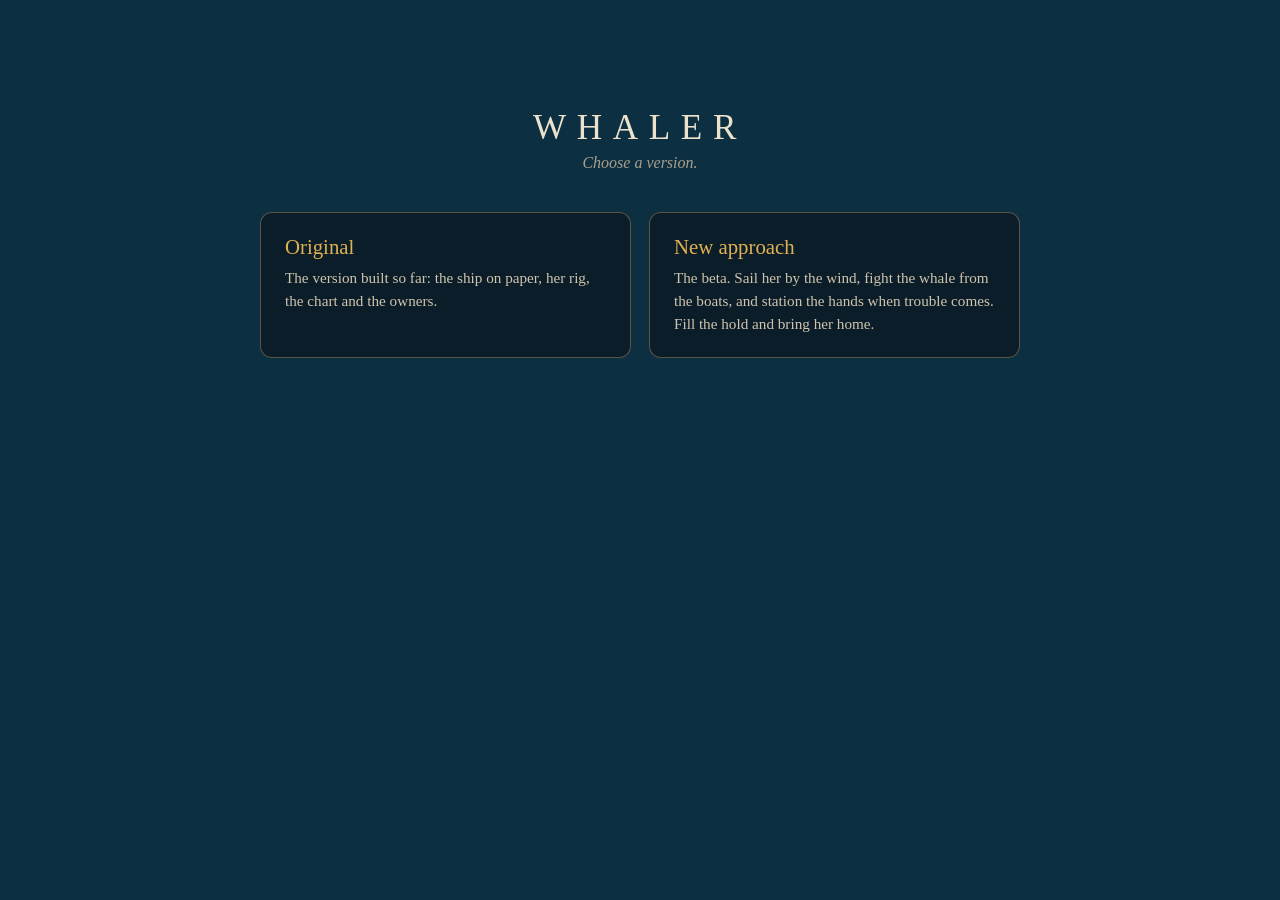
==== commit 62ae355d: "The look of the sea, flames at the tryworks, full names, and where the plan stands Co-Authored-By: C" ====
--- a/index.html
+++ b/index.html
@@ -31,7 +31,7 @@
       </a>
       <a class="choice" href="new/">
         <h2>New approach</h2>
-        <p>An isometric sea. Leave port, find whales, fill the hold, come home.</p>
+        <p>The beta. Sail her by the wind, fight the whale from the boats, and station the hands when trouble comes. Fill the hold and bring her home.</p>
       </a>
     </div>
   </main>
